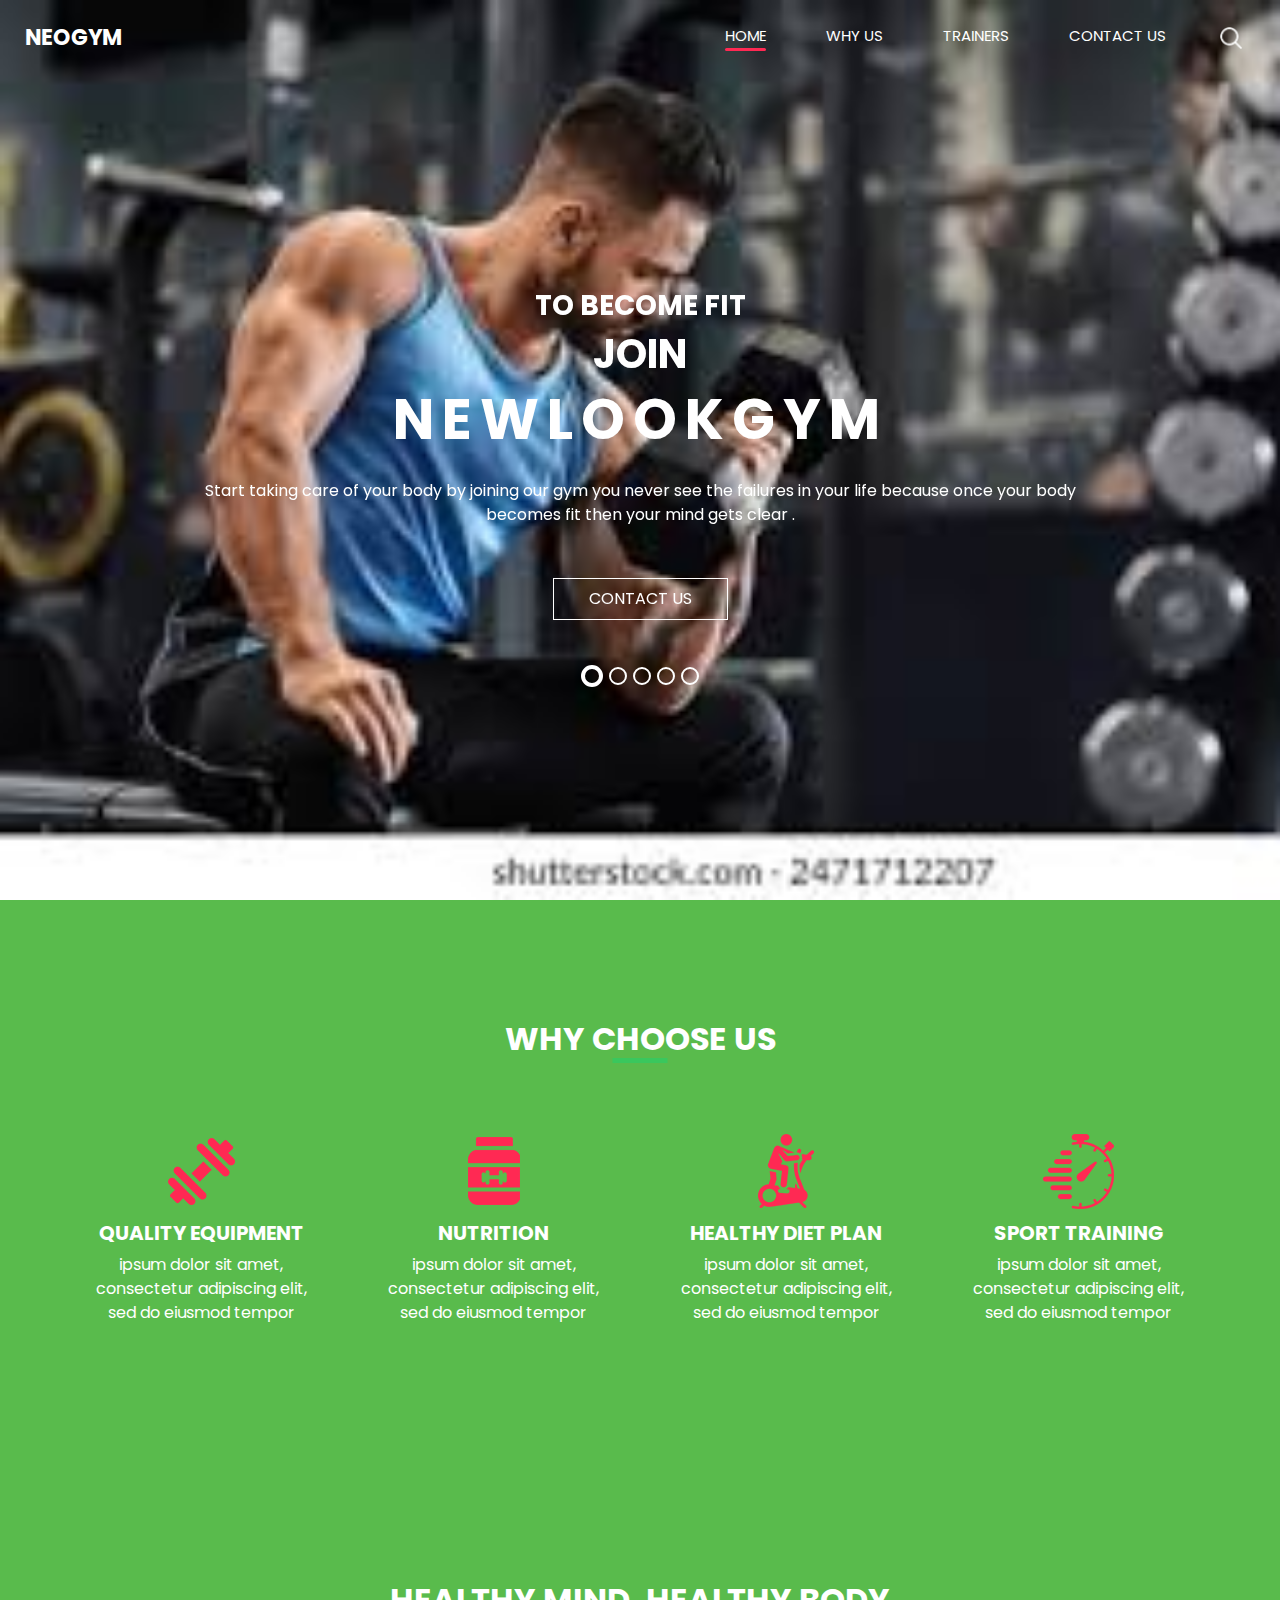
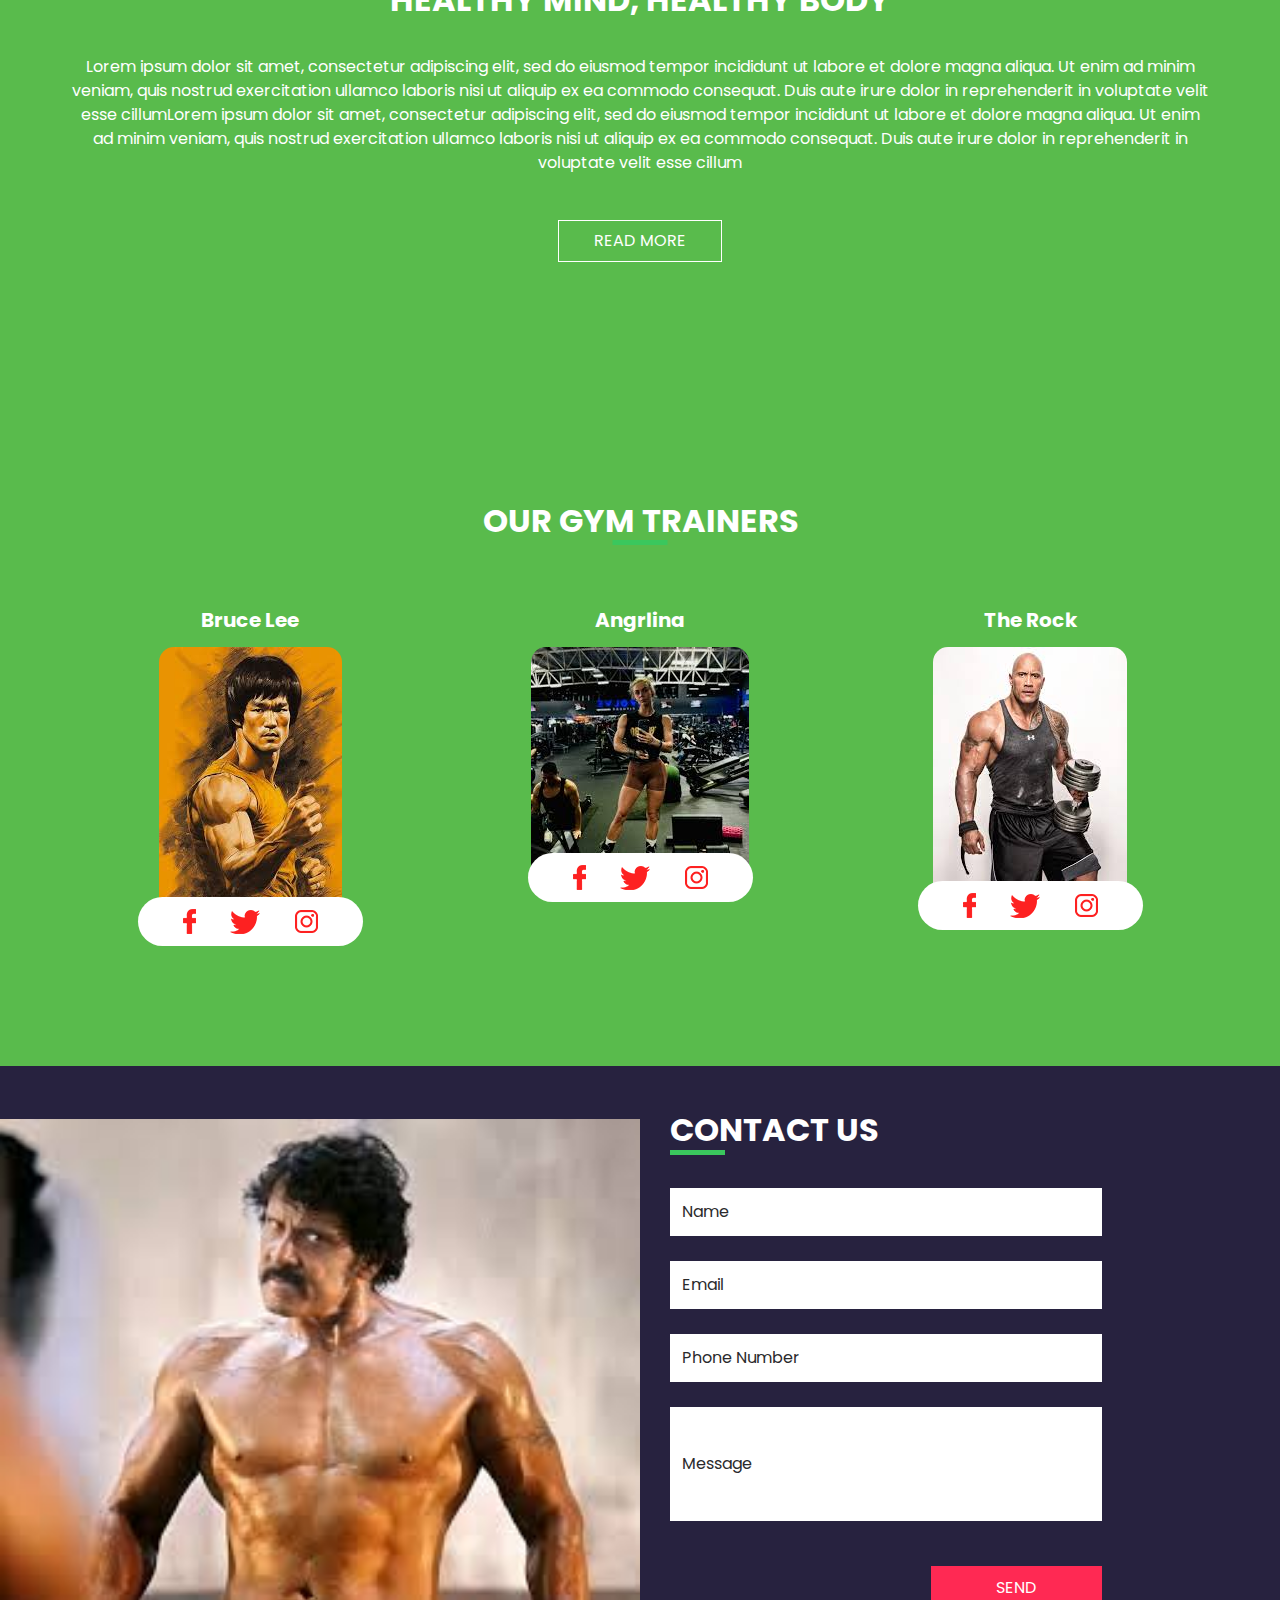
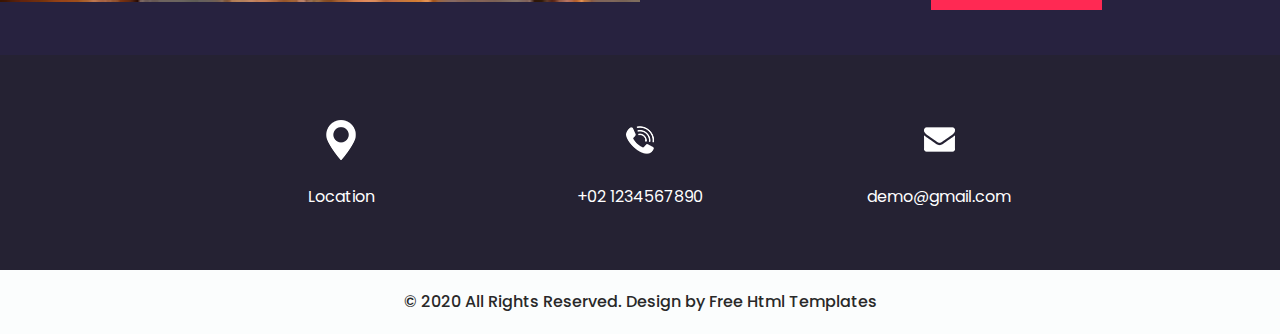
==== index.html @ bfbef7ab "uploaded files" ====
<!DOCTYPE html>
<html>

<head>
  <!-- Basic -->
  <meta charset="utf-8" />
  <meta http-equiv="X-UA-Compatible" content="IE=edge" />
  <!-- Mobile Metas -->
  <meta name="viewport" content="width=device-width, initial-scale=1, shrink-to-fit=no" />
  <!-- Site Metas -->
  <meta name="keywords" content="" />
  <meta name="description" content="" />
  <meta name="author" content="" />

  <title>NeoLookgym</title>

  <!-- slider stylesheet -->
  <link rel="stylesheet" type="text/css" href="https://cdnjs.cloudflare.com/ajax/libs/OwlCarousel2/2.3.4/assets/owl.carousel.min.css" />

  <!-- bootstrap core css -->
  <link rel="stylesheet" type="text/css" href="css/bootstrap.css" />

  <!-- fonts style -->
  <link href="https://fonts.googleapis.com/css?family=Poppins:400,600,700&display=swap" rel="stylesheet">
  <!-- Custom styles for this template -->
  <link href="css/style.css" rel="stylesheet" />
  <!-- responsive style -->
  <link href="css/responsive.css" rel="stylesheet" />
</head>

<body>
  <div class="hero_area">
    <!-- header section strats -->
    <header class="header_section">
      <div class="container-fluid">
        <nav class="navbar navbar-expand-lg custom_nav-container ">
          <a class="navbar-brand" href="index.html">
            <span>
              Neogym
            </span>
          </a>
          <button class="navbar-toggler" type="button" data-toggle="collapse" data-target="#navbarSupportedContent" aria-controls="navbarSupportedContent" aria-expanded="false" aria-label="Toggle navigation">
            <span class="navbar-toggler-icon"></span>
          </button>

          <div class="collapse navbar-collapse" id="navbarSupportedContent">
            <div class="d-flex ml-auto flex-column flex-lg-row align-items-center">
              <ul class="navbar-nav  ">
                <li class="nav-item active">
                  <a class="nav-link" href="index.html">Home <span class="sr-only">(current)</span></a>
                </li>
                <li class="nav-item ">
                  <a class="nav-link" href="why.html"> Why us </a>
                </li>
                </li>
                <li class="nav-item">
                  <a class="nav-link" href="trainer.html"> trainers</a>
                </li>
                <li class="nav-item">
                  <a class="nav-link" href="contact.html"> Contact Us</a>
                </li>
              </ul>
              <div class="user_option">
                <form class="form-inline my-2 my-lg-0 ml-0 ml-lg-4 mb-3 mb-lg-0">
                  <button class="btn  my-2 my-sm-0 nav_search-btn" type="submit"></button>
                </form>
              </div>
            </div>
          </div>
        </nav>
      </div>
    </header>
    <!-- end header section -->
    <!-- slider section -->
    <section class=" slider_section position-relative">
      <div id="carouselExampleIndicators" class="carousel slide" data-ride="carousel">
        <div class="carousel-inner">
          <div class="carousel-item active">
            <div class="container">
              <div class="col-lg-10 col-md-11 mx-auto">
                <div class="detail-box">
                  <div>
                    <h3>
                      To become Fit
                    </h3>
                    <h2>
                      Join
                    </h2>
                    <h1>
                      NewLookGYM
                    </h1>
                    <p>
                      Start taking care of your body by joining our gym you never see the failures in your life because once your body becomes fit then your mind gets clear .
                    </p>
                    <div class="">
                      <a href="">
                        Contact Us
                      </a>
                    </div>
                  </div>
                </div>
              </div>
            </div>
          </div>
          <div class="carousel-item">
            <div class="container">
              <div class="col-lg-10 col-md-11 mx-auto">
                <div class="detail-box">
                  <div>
                    <h3>
                      Fitness
                    </h3>
                    <h2>
                      Training
                    </h2>
                    <h1>
                      Neogym
                    </h1>
                    <p>
                      Start buiding your muscles today
                    </p>
                    <div class="">
                      <a href="">
                        Contact Us
                      </a>
                    </div>
                  </div>
                </div>
              </div>
            </div>
          </div>
          <div class="carousel-item">
            <div class="container">
              <div class="col-lg-10 col-md-11 mx-auto">
                <div class="detail-box">
                  <div>
                    <h3>
                      Fitness
                    </h3>
                    <h2>
                      Training
                    </h2>
                    <h1>
                      Neogym
                    </h1>
                    <p>
                      Never give up on your path .
                    </p>
                    <div class="">
                      <a href="">
                        Contact Us
                      </a>
                    </div>
                  </div>
                </div>
              </div>
            </div>
          </div>
          <div class="carousel-item">
            <div class="container">
              <div class="col-lg-10 col-md-11 mx-auto">
                <div class="detail-box">
                  <div>
                    <h3>
                      Fitness
                    </h3>
                    <h2>
                      Training
                    </h2>
                    <h1>
                      Neogym
                    </h1>
                    <p>
                      Once a gym rat is always a body builder .
                    </p>
                    <div class="">
                      <a href="">
                        Contact Us
                      </a>
                    </div>
                  </div>
                </div>
              </div>
            </div>
          </div>
          <div class="carousel-item">
            <div class="container">
              <div class="col-lg-10 col-md-11 mx-auto">
                <div class="detail-box">
                  <div>
                    <h3>
                      Fitness
                    </h3>
                    <h2>
                      Training
                    </h2>
                    <h1>
                      Neogym
                    </h1>
                    <p>
                      Think about the new way of your life join new look gym .
                    </p>
                    <div class="">
                      <a href="">
                        Contact Us
                      </a>
                    </div>
                  </div>
                </div>
              </div>
            </div>
          </div>
        </div>
        <ol class="carousel-indicators">
          <li data-target="#carouselExampleIndicators" data-slide-to="0" class="active"></li>
          <li data-target="#carouselExampleIndicators" data-slide-to="1"></li>
          <li data-target="#carouselExampleIndicators" data-slide-to="2"></li>
          <li data-target="#carouselExampleIndicators" data-slide-to="3"></li>
          <li data-target="#carouselExampleIndicators" data-slide-to="4"></li>
        </ol>
      </div>
    </section>
    <!-- end slider section -->
  </div>


  <!-- Us section -->

  <section class="us_section layout_padding">
    <div class="container">
      <div class="heading_container">
        <h2>
          Why Choose Us
        </h2>
      </div>

      <div class="us_container ">
        <div class="row">
          <div class="col-lg-3 col-md-6">
            <div class="box">
              <div class="img-box">
                <img src="images/u-1.png" alt="">
              </div>
              <div class="detail-box">
                <h5>
                  QUALITY EQUIPMENT
                </h5>
                <p>
                  ipsum dolor sit amet, consectetur adipiscing elit, sed do eiusmod tempor
                </p>
              </div>
            </div>
          </div>
          <div class="col-lg-3 col-md-6">
            <div class="box">
              <div class="img-box">
                <img src="images/u-4.png" alt="">
              </div>
              <div class="detail-box">
                <h5>
                  NUTRITION
                </h5>
                <p>
                  ipsum dolor sit amet, consectetur adipiscing elit, sed do eiusmod tempor
                </p>
              </div>
            </div>
          </div>
          <div class="col-lg-3 col-md-6">
            <div class="box">
              <div class="img-box">
                <img src="images/u-2.png" alt="">
              </div>
              <div class="detail-box">
                <h5>
                  HEALTHY DIET PLAN
                </h5>
                <p>
                  ipsum dolor sit amet, consectetur adipiscing elit, sed do eiusmod tempor
                </p>
              </div>
            </div>
          </div>
          <div class="col-lg-3 col-md-6">
            <div class="box">
              <div class="img-box">
                <img src="images/u-3.png" alt="">
              </div>
              <div class="detail-box">
                <h5>
                  SPORT TRAINING
                </h5>
                <p>
                  ipsum dolor sit amet, consectetur adipiscing elit, sed do eiusmod tempor
                </p>
              </div>
            </div>
          </div>
        </div>
      </div>
    </div>
  </section>

  <!-- end us section -->


  <!-- heathy section -->

  <section class="heathy_section layout_padding">
    <div class="container">

      <div class="row">
        <div class="col-md-12 mx-auto">
          <div class="detail-box">
            <h2>
              HEALTHY MIND, HEALTHY BODY
            </h2>
            <p>
              Lorem ipsum dolor sit amet, consectetur adipiscing elit, sed do eiusmod tempor incididunt ut labore et dolore magna aliqua. Ut enim ad minim veniam, quis nostrud exercitation ullamco laboris nisi ut aliquip ex ea commodo consequat. Duis aute irure dolor in reprehenderit in voluptate velit esse cillumLorem ipsum dolor sit amet, consectetur adipiscing elit, sed do eiusmod tempor incididunt ut labore et dolore magna aliqua. Ut enim ad minim veniam, quis nostrud exercitation ullamco laboris nisi ut aliquip ex ea commodo consequat. Duis aute irure dolor in reprehenderit in voluptate velit esse cillum
            </p>
            <div class="btn-box">
              <a href="">
                READ MORE
              </a>
            </div>
          </div>
        </div>
      </div>

    </div>
  </section>

  <!-- end heathy section -->

  <!-- trainer section -->

  <section class="trainer_section layout_padding">
    <div class="container">
      <div class="heading_container">
        <h2>
          Our Gym Trainers
        </h2>
      </div>
      <div class="row">
        <div class="col-lg-4 col-md-6 mx-auto">
          <div class="box">
            <div class="name">
              <h5>
                Bruce Lee
              </h5>
            </div>
            <div class="img-box">
              <img src="images/bruce.jpg" alt="">
            </div>
            <div class="social_box">
              <a href="">
                <img src="images/facebook-logo.png" alt="">
              </a>
              <a href="">
                <img src="images/twitter.png" alt="">
              </a>
              <a href="">
                <img src="images/instagram-logo.png" alt="">
              </a>
            </div>
          </div>
        </div>
        <div class="col-lg-4 col-md-6 mx-auto">
          <div class="box">
            <div class="name">
              <h5>
                Angrlina
              </h5>
            </div>
            <div class="img-box">
              <img src="images/angilina.jpg" alt="">
            </div>
            <div class="social_box">
              <a href="">
                <img src="images/facebook-logo.png" alt="">
              </a>
              <a href="">
                <img src="images/twitter.png" alt="">
              </a>
              <a href="">
                <img src="images/instagram-logo.png" alt="">
              </a>
            </div>
          </div>
        </div>
        <div class="col-lg-4 col-md-6 mx-auto">
          <div class="box">
            <div class="name">
              <h5>
                The Rock
              </h5>
            </div>
            <div class="img-box">
              <img src="images/rock.jpg" alt="">
            </div>
            <div class="social_box">
              <a href="">
                <img src="images/facebook-logo.png" alt="">
              </a>
              <a href="">
                <img src="images/twitter.png" alt="">
              </a>
              <a href="">
                <img src="images/instagram-logo.png" alt="">
              </a>
            </div>
          </div>
        </div>
      </div>
    </div>
  </section>

  <!-- end trainer section -->

  <!-- contact section -->

  <section class="contact_section ">
    <div class="container-fluid">
      <div class="row">
        <div class="col-md-6 px-0">
          <div class="img-box">
            <img src="images/vikram.jpg" alt="">
          </div>
        </div>
        <div class="col-lg-5 col-md-6">
          <div class="form_container pr-0 pr-lg-5 mr-0 mr-lg-2">
            <div class="heading_container">
              <h2>
                Contact Us
              </h2>
            </div>
            <form action="">
              <div>
                <input type="text" placeholder="Name" />
              </div>
              <div>
                <input type="email" placeholder="Email" />
              </div>
              <div>
                <input type="text" placeholder="Phone Number" />
              </div>
              <div>
                <input type="text" class="message-box" placeholder="Message" />
              </div>
              <div class="d-flex ">
                <button>
                  Send
                </button>
              </div>
            </form>
          </div>
        </div>
      </div>
    </div>
  </section>

  <!-- end contact section -->

  <!-- info section -->
  <section class="info_section layout_padding2">
    <div class="container">
      <div class="info_items">
        <a href="">
          <div class="item ">
            <div class="img-box box-1">
              <img src="" alt="">
            </div>
            <div class="detail-box">
              <p>
                Location
              </p>
            </div>
          </div>
        </a>
        <a href="">
          <div class="item ">
            <div class="img-box box-2">
              <img src="" alt="">
            </div>
            <div class="detail-box">
              <p>
                +02 1234567890
              </p>
            </div>
          </div>
        </a>
        <a href="">
          <div class="item ">
            <div class="img-box box-3">
              <img src="" alt="">
            </div>
            <div class="detail-box">
              <p>
                demo@gmail.com
              </p>
            </div>
          </div>
        </a>
      </div>
    </div>
  </section>

  <!-- end info_section -->

  <!-- footer section -->
  <footer class="container-fluid footer_section">
    <p>
      &copy; 2020 All Rights Reserved. Design by
      <a href="https://html.design/">Free Html Templates</a>
    </p>
  </footer>
  <!-- footer section -->

  <script src="js/jquery-3.4.1.min.js"></script>
  <script src="js/bootstrap.js"></script>

</body>

</html>
---- css/style.css ----
body {
  font-family: 'Poppins', sans-serif;
  color: #2973b8;
  background-color: #59bb4c;
}

.layout_padding {
  padding-top: 120px;
  padding-bottom: 120px;
}

.layout_padding2 {
  padding-top: 45px;
  padding-bottom: 45px;
}

.layout_padding2-top {
  padding-top: 45px;
}

.layout_padding2-bottom {
  padding-bottom: 45px;
}

.layout_padding-top {
  padding-top: 120px;
}

.layout_padding-bottom {
  padding-bottom: 120px;
}

.heading_container {
  display: -webkit-box;
  display: -ms-flexbox;
  display: flex;
  -webkit-box-pack: center;
      -ms-flex-pack: center;
          justify-content: center;
  text-align: center;
}

.heading_container h2 {
  font-weight: bold;
  position: relative;
  padding-bottom: 5px;
  text-transform: uppercase;
}

.heading_container h2::before {
  content: "";
  position: absolute;
  bottom: 0;
  left: 50%;
  width: 55px;
  height: 5px;
  background-color: #3ac75d;
  -webkit-transform: translateX(-50%);
          transform: translateX(-50%);
}

/*header section*/
.hero_area {
  height: 100vh;
  display: -webkit-box;
  display: -ms-flexbox;
  display: flex;
  -webkit-box-orient: vertical;
  -webkit-box-direction: normal;
      -ms-flex-direction: column;
          flex-direction: column;
  background-image: url(../images/download2.jpg);
  background-size: cover;
  background-attachment: fixed;
}

.sub_page .hero_area {
  height: auto;
}

.sub_page .who_section.layout_padding {
  padding-top: 0;
}

.hero_area.sub_pages {
  height: auto;
}

.header_section .container-fluid {
  padding-right: 25px;
  padding-left: 25px;
}

.header_section .nav_container {
  margin: 0 auto;
}

.custom_nav-container.navbar-expand-lg .navbar-nav .nav-item .nav-link {
  margin: 10px 30px;
  padding: 0;
  padding-bottom: 3px;
  color: #ffffff;
  text-align: center;
  position: relative;
  text-transform: uppercase;
  font-size: 15px;
}

.custom_nav-container.navbar-expand-lg .navbar-nav .nav-item .nav-link::after {
  display: none;
  content: "";
  position: absolute;
  left: 0;
  bottom: 0;
  width: 100%;
  height: 3px;
  border-radius: 5px;
  background-color: #ffffff;
}

.custom_nav-container.navbar-expand-lg .navbar-nav .nav-item.active a::after, .custom_nav-container.navbar-expand-lg .navbar-nav .nav-item:hover a::after {
  display: block;
  background-color: #ff2953;
}

a,
a:hover,
a:focus {
  text-decoration: none;
}

a:hover,
a:focus {
  color: initial;
}

.btn,
.btn:focus {
  outline: none !important;
  -webkit-box-shadow: none;
          box-shadow: none;
}

.user_option {
  display: -webkit-box;
  display: -ms-flexbox;
  display: flex;
  -webkit-box-align: center;
      -ms-flex-align: center;
          align-items: center;
}

.user_option a {
  color: #ffffff;
  margin: 10px 30px;
}

.custom_nav-container .nav_search-btn {
  background-image: url(../images/search-icon.png);
  background-size: 22px;
  background-repeat: no-repeat;
  background-position-y: 7px;
  width: 35px;
  height: 35px;
  padding: 0;
  border: none;
}

.navbar-brand {
  display: -webkit-box;
  display: -ms-flexbox;
  display: flex;
  -webkit-box-align: center;
      -ms-flex-align: center;
          align-items: center;
  position: relative;
}

.navbar-brand span {
  font-size: 22px;
  text-transform: uppercase;
  font-weight: bold;
  color: #ffffff;
  position: relative;
  z-index: 3;
}

.custom_nav-container {
  z-index: 99999;
  padding: 15px 0;
}

.custom_nav-container .navbar-toggler {
  outline: none;
}

.custom_nav-container .navbar-toggler .navbar-toggler-icon {
  background-image: url(../images/menu.png);
  background-size: 55px;
}

/*end header section*/
.slider_section {
  -webkit-box-flex: 1;
      -ms-flex: 1;
          flex: 1;
  display: -webkit-box;
  display: -ms-flexbox;
  display: flex;
  -webkit-box-align: center;
      -ms-flex-align: center;
          align-items: center;
  color: #ffffff;
}

.slider_section #carouselExampleIndicators {
  width: 100%;
}

.slider_section .row {
  -webkit-box-align: center;
      -ms-flex-align: center;
          align-items: center;
}

.slider_section .box {
  margin: 125px 0;
}

.slider_section .detail-box {
  text-align: center;
}

.slider_section .detail-box h1,
.slider_section .detail-box h2,
.slider_section .detail-box h3 {
  text-transform: uppercase;
  font-weight: bold;
}

.slider_section .detail-box h2 {
  font-size: 2.5rem;
}

.slider_section .detail-box h1 {
  font-size: 3.5rem;
  font-weight: bold;
  letter-spacing: .5rem;
}

.slider_section .detail-box p {
  margin-top: 25px;
}

.slider_section .detail-box a {
  display: inline-block;
  padding: 8px 35px;
  background-color: transparent;
  border: 1.5px solid #ffffff;
  color: #ffffff;
  border-radius: 0px;
  -webkit-transition: -webkit-transform 0.3s;
  transition: -webkit-transform 0.3s;
  transition: transform 0.3s;
  transition: transform 0.3s, -webkit-transform 0.3s;
  text-transform: uppercase;
  margin-top: 35px;
}

.slider_section .detail-box a:hover {
  background-color: #ffffff;
  color: #000000;
}

.slider_section #carouselExampleIndicators .carousel-indicators {
  position: unset;
  margin: 0;
  margin-top: 45px;
  -webkit-box-align: center;
      -ms-flex-align: center;
          align-items: center;
}

.slider_section #carouselExampleIndicators .carousel-indicators li {
  width: 14px;
  height: 14px;
  background-color: transparent;
  border: 2px solid #ffffff;
  border-radius: 100%;
  opacity: 1;
}

.slider_section #carouselExampleIndicators .carousel-indicators li.active {
  border: 4px solid #ffffff;
}

.us_section {
  background-image: url(../images/us-bg.jpg);
  background-size: cover;
  background-attachment: fixed;
  color: #ffffff;
}

.us_section .us_container {
  padding-top: 25px;
}

.us_section .us_container .box {
  display: -webkit-box;
  display: -ms-flexbox;
  display: flex;
  -webkit-box-orient: vertical;
  -webkit-box-direction: normal;
      -ms-flex-direction: column;
          flex-direction: column;
  -webkit-box-align: center;
      -ms-flex-align: center;
          align-items: center;
  text-align: center;
  margin: 25px 10px 0 10px;
}

.us_section .us_container .box .img-box {
  height: 100px;
  display: -webkit-box;
  display: -ms-flexbox;
  display: flex;
  -webkit-box-align: center;
      -ms-flex-align: center;
          align-items: center;
  -webkit-box-pack: center;
      -ms-flex-pack: center;
          justify-content: center;
}

.us_section .us_container .box .img-box img {
  max-width: 100%;
}

.us_section .us_container .box .detail-box h5 {
  font-weight: bold;
}

.heathy_section {
  background-image: url(../images/healthy-bg.jpg);
  background-size: cover;
  background-attachment: fixed;
  color: #ffffff;
  text-align: center;
}

.heathy_section h2 {
  font-weight: bold;
}

.heathy_section p {
  margin-top: 35px;
}

.heathy_section .btn-box {
  display: -webkit-box;
  display: -ms-flexbox;
  display: flex;
  -webkit-box-pack: center;
      -ms-flex-pack: center;
          justify-content: center;
  margin-top: 45px;
}

.heathy_section .btn-box a {
  display: inline-block;
  padding: 8px 35px;
  background-color: transparent;
  border: 1.5px solid #ffffff;
  color: #ffffff;
  border-radius: 0;
  -webkit-transition: -webkit-transform 0.3s;
  transition: -webkit-transform 0.3s;
  transition: transform 0.3s;
  transition: transform 0.3s, -webkit-transform 0.3s;
  text-transform: uppercase;
}

.heathy_section .btn-box a:hover {
  background-color: #ffffff;
  color: #000000;
}

.trainer_section {
  background-image: url(../images/trainer-bg.jpg);
  background-size: cover;
  background-attachment: fixed;
  color: #ffffff;
}

.trainer_section .box {
  margin-top: 55px;
  display: -webkit-box;
  display: -ms-flexbox;
  display: flex;
  -webkit-box-orient: vertical;
  -webkit-box-direction: normal;
      -ms-flex-direction: column;
          flex-direction: column;
  -webkit-box-align: center;
      -ms-flex-align: center;
          align-items: center;
  text-align: center;
}

.trainer_section .box .name h5 {
  font-weight: bold;
  margin-bottom: 15px;
}

.trainer_section .box .img-box {
  border-radius: 15px;
  overflow: hidden;
}

.trainer_section .box .img-box img {
  width: 100%;
}

.trainer_section .box .social_box {
  display: -webkit-box;
  display: -ms-flexbox;
  display: flex;
  -webkit-box-pack: justify;
      -ms-flex-pack: justify;
          justify-content: space-between;
  width: 225px;
  padding: 12px 45px;
  background-color: #ffffff;
  border-radius: 50px;
  margin-top: -25px;
}

.contact_section {
  position: relative;
  background-color: #27223f;
  color: #ffffff;
}

.contact_section .heading_container {
  -webkit-box-pack: start;
      -ms-flex-pack: start;
          justify-content: start;
}

.contact_section .heading_container h2::before {
  text-align: left;
  left: 0;
  -webkit-transform: none;
          transform: none;
}

.contact_section .row {
  -webkit-box-align: center;
      -ms-flex-align: center;
          align-items: center;
}

.contact_section .img-box img {
  width: 100%;
}

.contact_section .form_container {
  padding: 45px 0 45px 15px;
}

.contact_section input {
  width: 100%;
  border: none;
  background-color: #ffffff;
  outline: none;
  color: #000000;
  margin-top: 25px;
  padding: 12px;
}

.contact_section input::-webkit-input-placeholder {
  color: #2a2a2c;
}

.contact_section input:-ms-input-placeholder {
  color: #2a2a2c;
}

.contact_section input::-ms-input-placeholder {
  color: #2a2a2c;
}

.contact_section input::placeholder {
  color: #2a2a2c;
}

.contact_section input.message-box {
  padding: 45px 12px;
}

.contact_section button {
  padding: 10px 65px;
  outline: none;
  border: none;
  color: #ffffff;
  background: #ff2953;
  margin: 45px 0 0 auto;
  text-transform: uppercase;
}

.info_section {
  background-color: #252233;
}

.info_items {
  width: 70%;
  margin: 0 auto;
  display: -webkit-box;
  display: -ms-flexbox;
  display: flex;
  -webkit-box-pack: justify;
      -ms-flex-pack: justify;
          justify-content: space-between;
}

.info_items .item {
  width: 200px;
  display: -webkit-box;
  display: -ms-flexbox;
  display: flex;
  -webkit-box-orient: vertical;
  -webkit-box-direction: normal;
      -ms-flex-direction: column;
          flex-direction: column;
  -webkit-box-align: center;
      -ms-flex-align: center;
          align-items: center;
  text-align: center;
}

.info_items .item .img-box {
  width: 80px;
  height: 80px;
  border-radius: 100%;
  background-repeat: no-repeat;
  background-position: center;
}

.info_items .item .detail-box {
  margin-top: 5px;
  color: #fff;
}

.info_items {
  position: relative;
}

.info_items a {
  position: relative;
}

.info_items .item .img-box.box-1 {
  background-image: url(../images/location-white.png);
}

.info_items .item .img-box.box-2 {
  background-image: url(../images/telephone-white.png);
}

.info_items .item .img-box.box-3 {
  background-image: url(../images/envelope-white.png);
}

/* footer section*/
.footer_section {
  background-color: #fbfdfd;
  padding: 20px;
  font-weight: 500;
}

.footer_section p {
  color: #292929;
  margin: 0;
  text-align: center;
}

.footer_section a {
  color: #292929;
}

/* end footer section*/
/*# sourceMappingURL=style.css.map */
---- css/responsive.css ----
@media (max-width: 1120px) {}

@media (max-width: 992px) {
    .hero_area {
        height: auto;
    }

    .custom_nav-container .nav_search-btn {
        background-position: center;
        margin-top: 10px;
    }

    .slider_section {
        padding-top: 45px;
        padding-bottom: 75px;
    }

    .info_items {
        width: 100%;
    }
}

@media (max-width: 768px) {
    .contact_section .form_container {
        padding: 45px 0;
    }

    .info_items {
        flex-direction: column;
        align-items: center;
    }

    .contact_section .heading_container {
        justify-content: center;
    }

    .contact_section .heading_container h2::before {
        left: 50%;
        transform: translateX(-50%);
    }

    .contact_section button {
        margin: 45px auto 0 auto;
    }
}


@media (max-width: 576px) {
    .slider_section .detail-box h1 {
        font-size: 3rem;
    }
}

@media (max-width: 480px) {}

@media (max-width: 420px) {
    .slider_section .detail-box h1 {
        letter-spacing: .3rem;
    }
}

@media (max-width: 360px) {}

@media (min-width: 1200px) {
    .container {
        max-width: 1170px;
    }
}
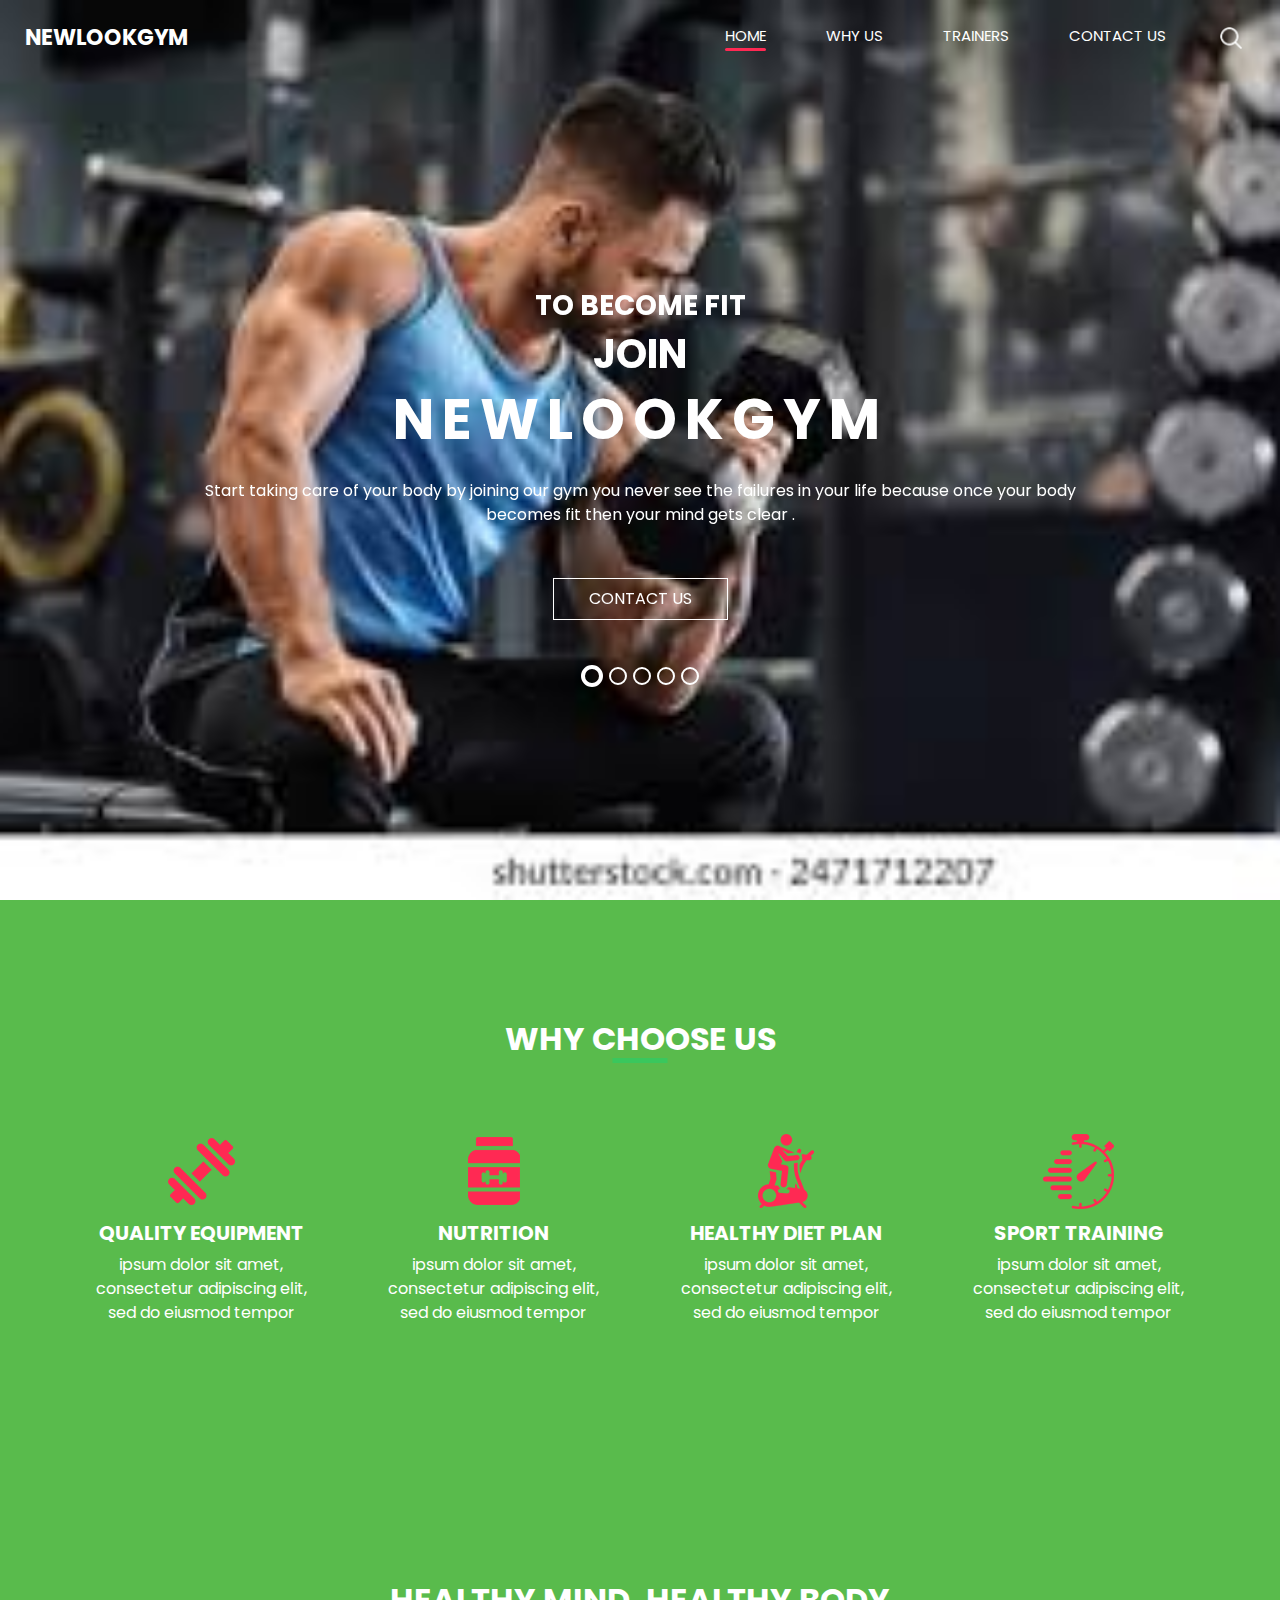
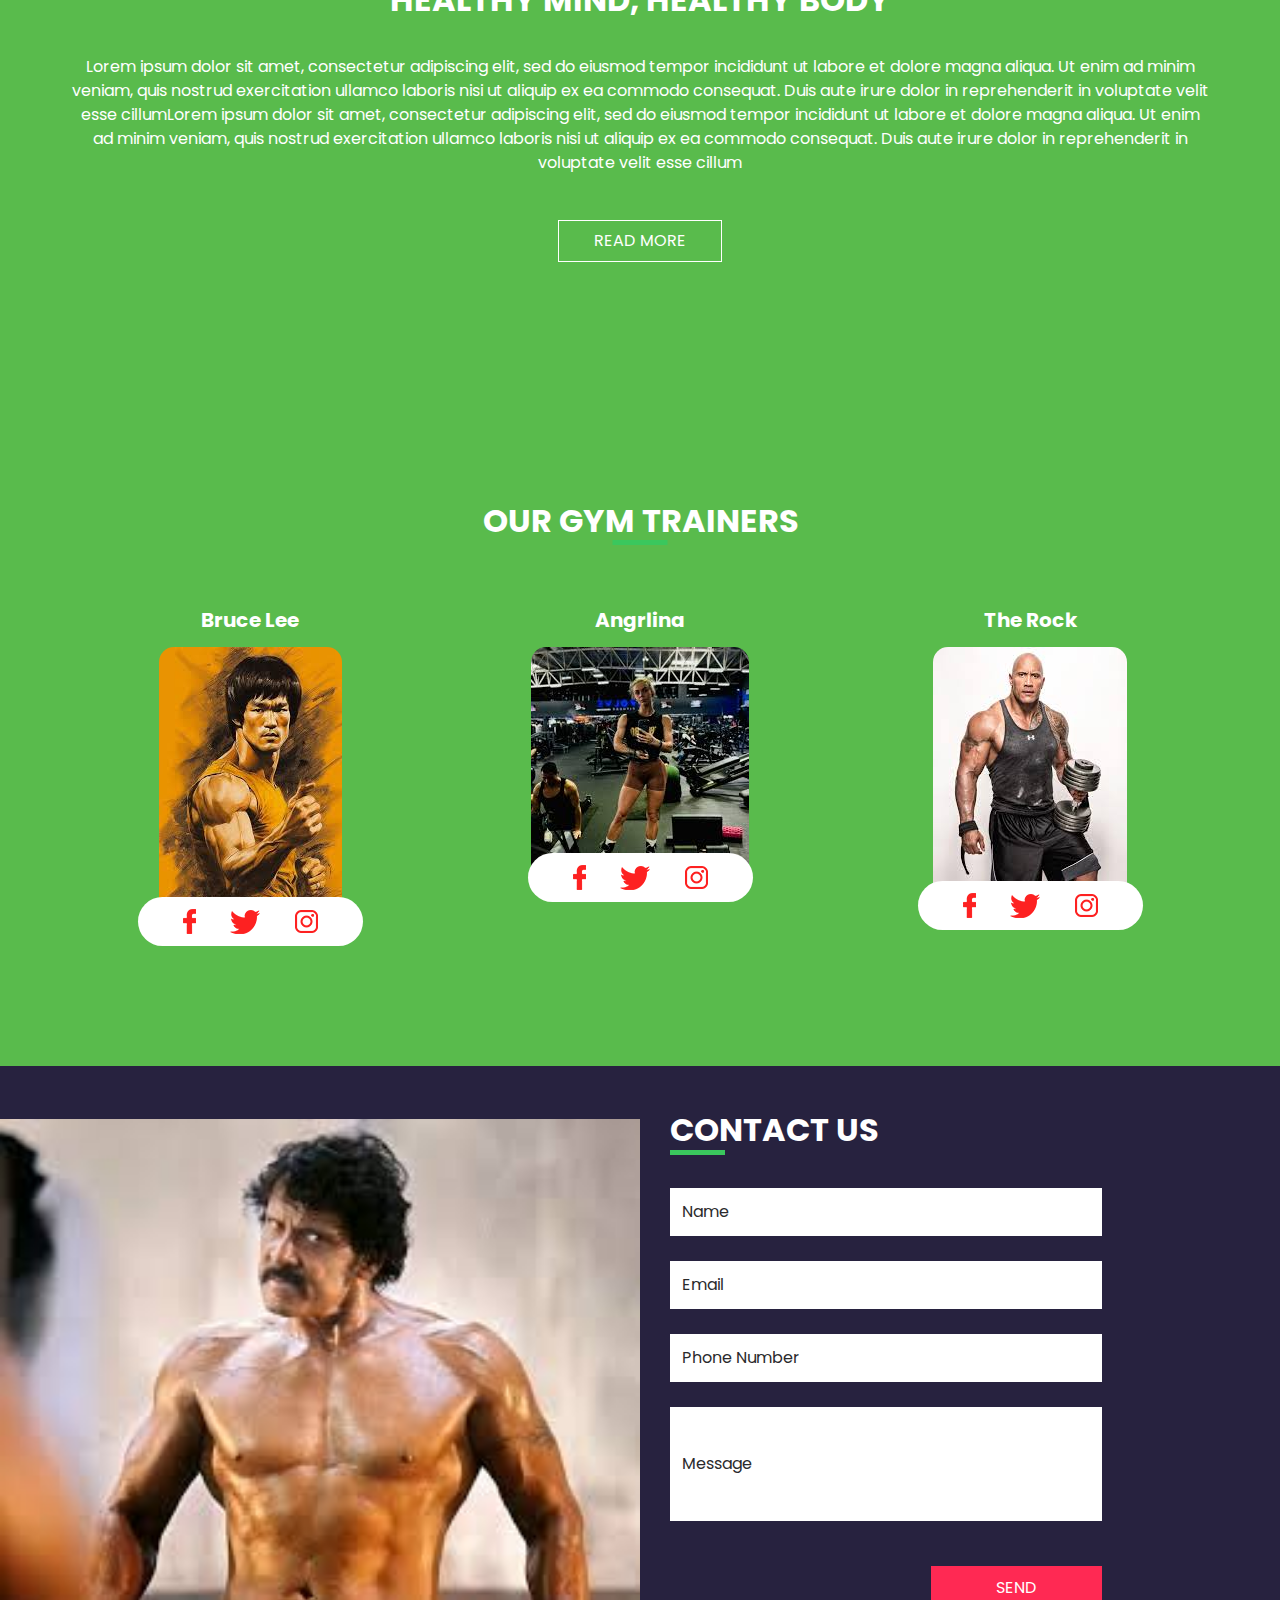
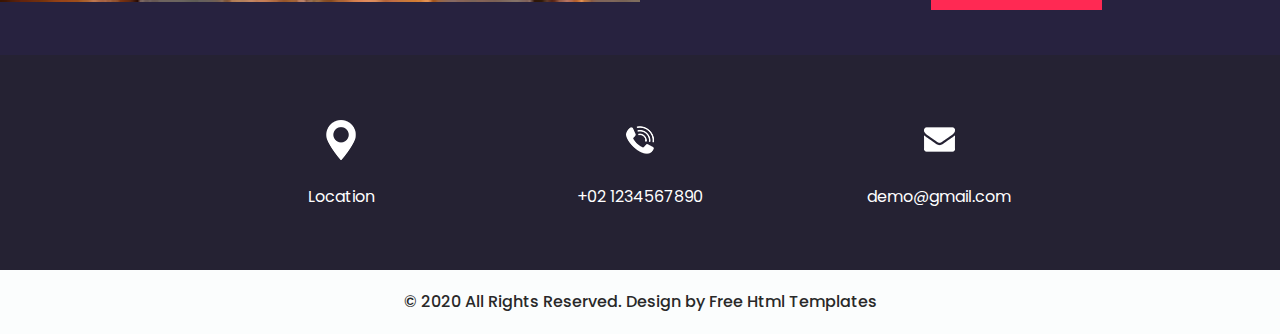
==== commit c10a73ed: "Update index.html" ====
--- a/index.html
+++ b/index.html
@@ -12,7 +12,7 @@
   <meta name="description" content="" />
   <meta name="author" content="" />
 
-  <title>NeoLookgym</title>
+  <title>NewLookgym</title>
 
   <!-- slider stylesheet -->
   <link rel="stylesheet" type="text/css" href="https://cdnjs.cloudflare.com/ajax/libs/OwlCarousel2/2.3.4/assets/owl.carousel.min.css" />
@@ -36,7 +36,7 @@
         <nav class="navbar navbar-expand-lg custom_nav-container ">
           <a class="navbar-brand" href="index.html">
             <span>
-              Neogym
+              NewLookgym
             </span>
           </a>
           <button class="navbar-toggler" type="button" data-toggle="collapse" data-target="#navbarSupportedContent" aria-controls="navbarSupportedContent" aria-expanded="false" aria-label="Toggle navigation">
@@ -114,7 +114,7 @@
                       Training
                     </h2>
                     <h1>
-                      Neogym
+                      NewLookgym
                     </h1>
                     <p>
                       Start buiding your muscles today
@@ -141,7 +141,7 @@
                       Training
                     </h2>
                     <h1>
-                      Neogym
+                      NewLookgym
                     </h1>
                     <p>
                       Never give up on your path .
@@ -168,7 +168,7 @@
                       Training
                     </h2>
                     <h1>
-                      Neogym
+                      NewLookgym
                     </h1>
                     <p>
                       Once a gym rat is always a body builder .
@@ -195,7 +195,7 @@
                       Training
                     </h2>
                     <h1>
-                      Neogym
+                      NewLookgym
                     </h1>
                     <p>
                       Think about the new way of your life join new look gym .
@@ -521,4 +521,4 @@
 
 </body>
 
-</html>+</html>
